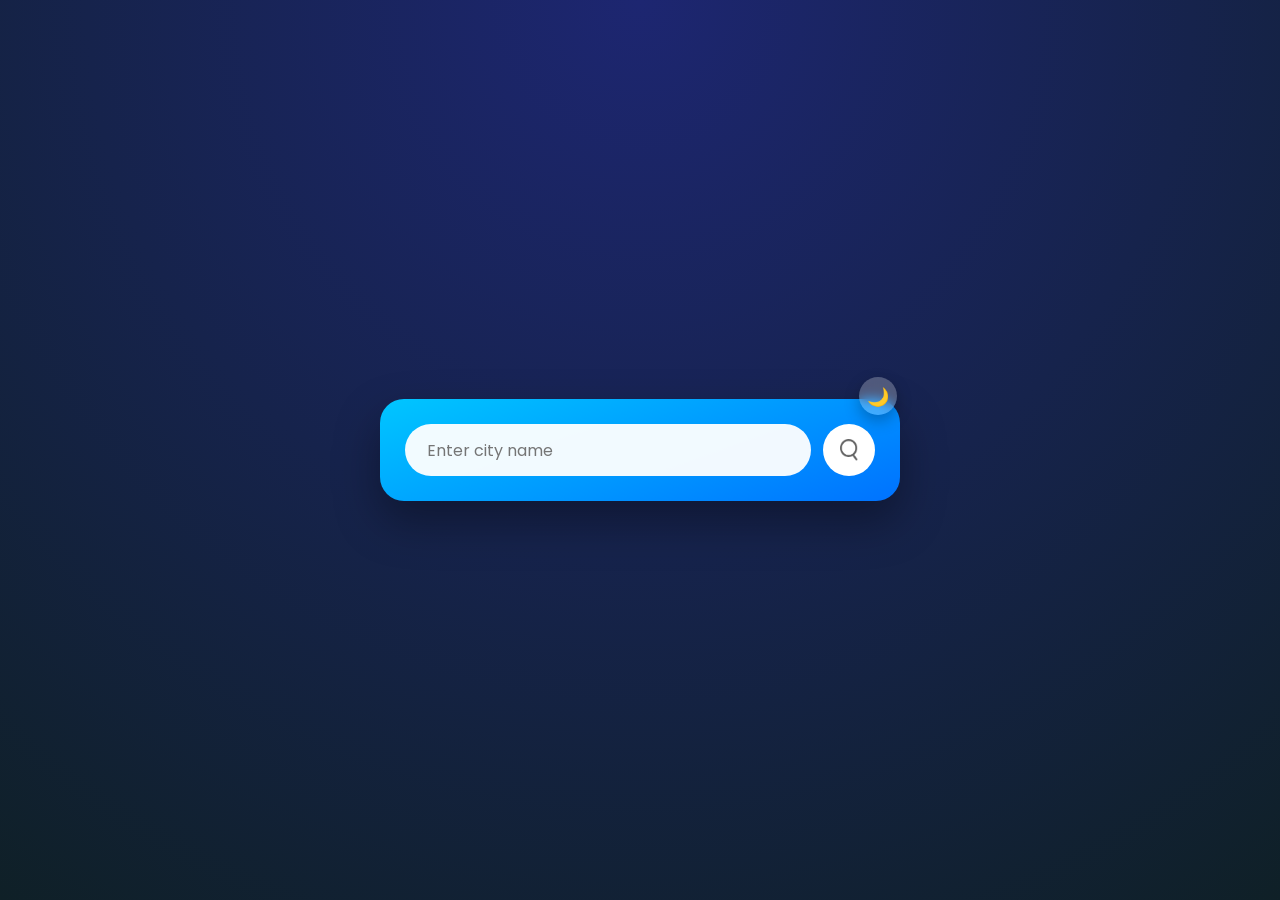
==== index.html @ 8cfaf107 "Update index.html" ====
<!DOCTYPE html>
<html lang="en">

<head>
    <meta charset="UTF-8">
    <meta name="viewport" content="width=device-width, initial-scale=1.0, maximum-scale=1.0, user-scalable=no">
    <title>Weather App</title>
    <link rel="stylesheet" href="style.css?v=56965">
</head>

<body>

    <div class="card">
        <div class="theme-toggle">🌙</div>

        <div class="search">
            <input type="text" placeholder="Enter city name" spellcheck="false">
            <button>
                <img src="images/search.png">
            </button>
        </div>

        <div class="error">
            <p>Invalid city name</p>
        </div>

        <div class="weather">
            <img src="images/rain.png" class="weather-icon">
            <h1 class="temp">22°C</h1>
            <h2 class="city">New York</h2>

            <div class="details">
                <div class="col">
                    <img src="images/humidity.png">
                    <div>
                        <p class="humidity">50%</p>
                        <p>Humidity</p>
                    </div>
                </div>

                <div class="col">
                    <img src="images/wind.png">
                    <div>
                        <p class="wind">15 km/h</p>
                        <p>Wind Speed</p>
                    </div>
                </div>
            </div>
        </div>
    </div>

    <script src="script.js?v=5"></script>

</body>


</html>
---- style.css ----
@import url("https://fonts.googleapis.com/css2?family=Poppins:wght@300;400;500;600;700&display=swap");

* {
  margin: 0;
  padding: 0;
  box-sizing: border-box;
  font-family: "Poppins", sans-serif;
}

:root {
  --bg-gradient: radial-gradient(circle at top, #1d2671, #0f2027);
  --card-bg: linear-gradient(160deg, #00c6ff, #0072ff);
  --text-color: #ffffff;
  --error-color: #ffdede;
}

body.light {
  --bg-gradient: linear-gradient(160deg, #fdfbfb, #ebedee);
  --card-bg: linear-gradient(160deg, #ffffff, #f1f5f9);
  --text-color: #222;
  --error-color: #e11d48;
}

body {
  min-height: 100vh;
  background: var(--bg-gradient);
  display: flex;
  align-items: center;
  justify-content: center;
  padding: 20px;
  transition: background 0.4s ease;
}

.card {
  position: relative;
  width: 100%;
  max-width: 420px;
  background: var(--card-bg);
  color: var(--text-color);
  border-radius: 24px;
  padding: 28px 24px 35px;
  text-align: center;
  box-shadow: 0 20px 45px rgba(0, 0, 0, 0.35);
  transition: transform 0.3s ease, background 0.4s ease;
}

.card:hover {
  transform: translateY(-4px);
}

.theme-toggle {
  position: absolute;
  top: -22px;
  right: 3px;

  width: 38px;
  height: 38px;
  border-radius: 50%;

  display: flex;
  align-items: center;
  justify-content: center;

  font-size: 18px;
  cursor: pointer;
  user-select: none;

  background: rgba(255, 255, 255, 0.25);
  backdrop-filter: blur(6px);
  box-shadow: 0 6px 15px rgba(0, 0, 0, 0.25);

  transition: all 0.3s ease;
}

.theme-toggle:hover {
  transform: scale(1.1);
}

.search {
  display: flex;
  gap: 12px;
}

.search input {
  flex: 1;
  height: 52px;
  border-radius: 30px;
  border: none;
  outline: none;
  padding: 0 22px;
  font-size: 16px;
  color: #333;
  background: rgba(255, 255, 255, 0.95);
}

.search button {
  height: 52px;
  width: 52px;
  min-width: 52px;
  min-height: 52px;
  border-radius: 50%;
  border: none;
  background: #ffffff;
  cursor: pointer;
  display: flex;
  align-items: center;
  justify-content: center;
  transition: all 0.3s ease;
  flex-shrink: 0;
}

.search button:hover {
  transform: scale(1.05);
}

.search button img {
  width: 18px;
}

.error {
  display: none;
  font-size: 14px;
  color: var(--error-color);
  margin-top: 12px;
  text-align: left;
}

.weather {
  display: none;
  margin-top: 25px;
}

.weather-icon {
  width: 140px;
  margin: 10px auto 15px;
  animation: float 3s ease-in-out infinite;
}

.weather h1 {
  font-size: clamp(48px, 8vw, 64px);
  font-weight: 600;
}

.weather h2 {
  font-size: clamp(24px, 5vw, 32px);
  font-weight: 400;
  margin-top: -6px;
}

.details {
  margin-top: 30px;
  display: flex;
  gap: 15px;
}

.col {
  flex: 1;
  background: rgba(255, 255, 255, 0.15);
  border-radius: 16px;
  padding: 12px;
  display: flex;
  align-items: center;
  gap: 10px;
  backdrop-filter: blur(6px);
}

.col img {
  width: 32px;
}

.humidity,
.wind {
  font-size: 20px;
  font-weight: 500;
}

@keyframes float {
  0% {
    transform: translateY(0);
  }
  50% {
    transform: translateY(-10px);
  }
  100% {
    transform: translateY(0);
  }
}

@media (max-width: 400px) {
  .card {
    padding: 18px 12px 25px;
  }

  .search input {
    height: 44px;
    font-size: 14px;
    padding: 0 12px;
  }

  .search button {
    height: 44px;
    width: 44px;
    min-height: 44px;
    min-width: 44px;
    flex-shrink: 0;
  }

  .weather-icon {
    width: 100px;
  }

  .weather h1 {
    font-size: 32px;
  }

  .weather h2 {
    font-size: 20px;
  }

  .col {
    flex: 1 1 100%;
    padding: 8px;
  }

  .humidity, .wind {
    font-size: 16px;
  }
}

@media (min-width: 600px) {
  .card {
    max-width: 480px;
    padding: 25px;
  }

  .weather-icon {
    width: 140px;
  }
}

@media (min-width: 992px) {
  .card {
    max-width: 520px;
  }

  .weather h1 {
    font-size: 72px;
  }

  .weather h2 {
    font-size: 36px;
  }
}
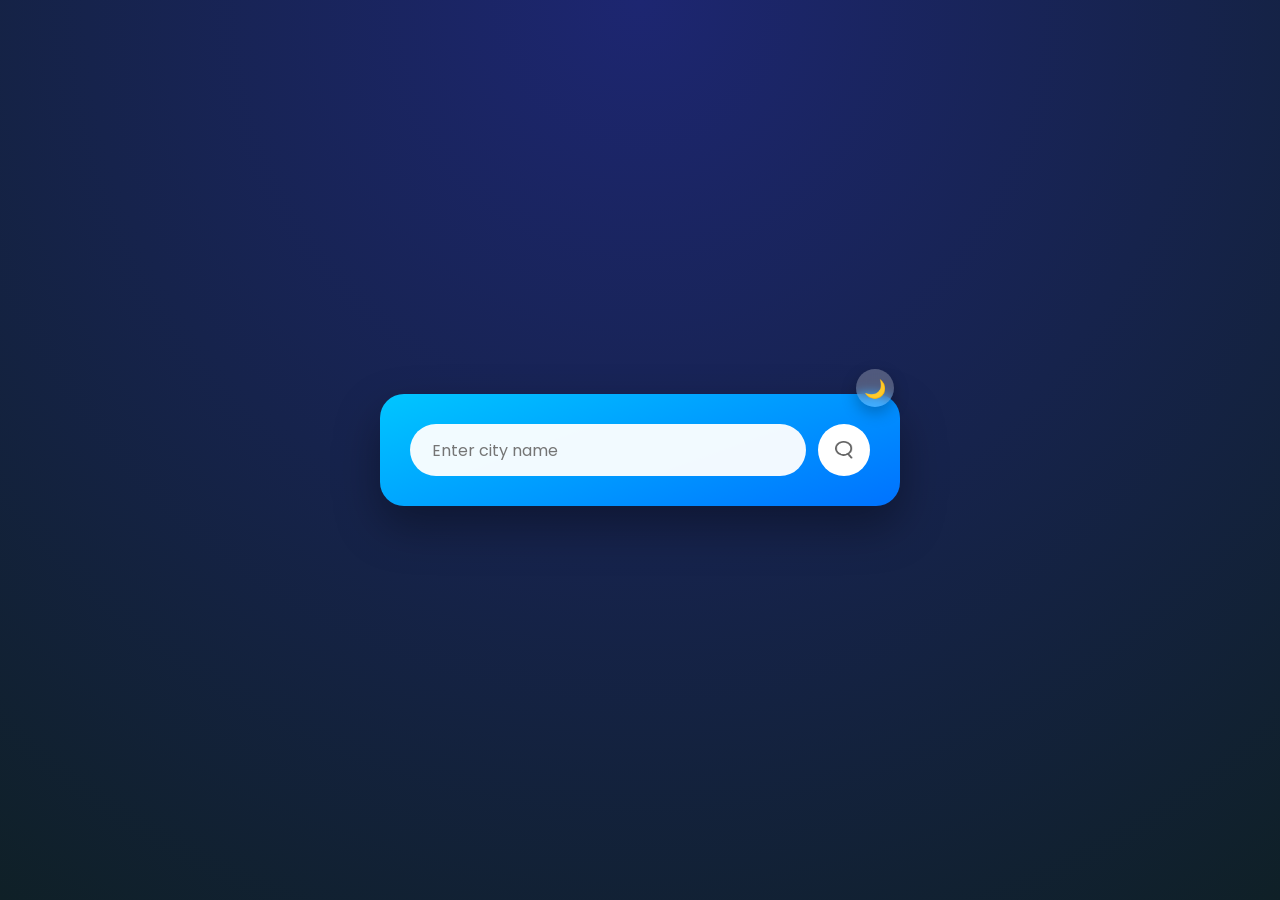
==== commit bc2d1709: "Update index.html" ====
--- a/index.html
+++ b/index.html
@@ -5,7 +5,7 @@
     <meta charset="UTF-8">
     <meta name="viewport" content="width=device-width, initial-scale=1.0, maximum-scale=1.0, user-scalable=no">
     <title>Weather App</title>
-    <link rel="stylesheet" href="style.css?v=56965">
+    <link rel="stylesheet" href="style.css?v=569656">
 </head>
 
 <body>
@@ -61,3 +61,4 @@
 
 
 
+
--- a/style.css
+++ b/style.css
@@ -29,7 +29,10 @@
   justify-content: center;
   padding: 20px;
   transition: background 0.4s ease;
-}
+
+  -webkit-text-size-adjust: 100%;
+}
+
 
 .card {
   position: relative;
@@ -48,10 +51,11 @@
   transform: translateY(-4px);
 }
 
+
 .theme-toggle {
   position: absolute;
-  top: -22px;
-  right: 3px;
+  top: -25px;
+  right: 6px;
 
   width: 38px;
   height: 38px;
@@ -68,8 +72,6 @@
   background: rgba(255, 255, 255, 0.25);
   backdrop-filter: blur(6px);
   box-shadow: 0 6px 15px rgba(0, 0, 0, 0.25);
-
-  transition: all 0.3s ease;
 }
 
 .theme-toggle:hover {
@@ -79,10 +81,12 @@
 .search {
   display: flex;
   gap: 12px;
+  width: 100%;
 }
 
 .search input {
   flex: 1;
+  min-width: 0;         
   height: 52px;
   border-radius: 30px;
   border: none;
@@ -94,28 +98,28 @@
 }
 
 .search button {
+  width: 52px;
   height: 52px;
-  width: 52px;
-  min-width: 52px;
-  min-height: 52px;
+  min-width: 52px;        
+  min-height: 52px;        
+  flex-shrink: 0;            
+
   border-radius: 50%;
   border: none;
   background: #ffffff;
   cursor: pointer;
+
   display: flex;
   align-items: center;
   justify-content: center;
-  transition: all 0.3s ease;
-  flex-shrink: 0;
-}
-
-.search button:hover {
-  transform: scale(1.05);
 }
 
 .search button img {
   width: 18px;
-}
+  height: 18px;              
+  display: block;            
+}
+
 
 .error {
   display: none;
@@ -125,6 +129,9 @@
   text-align: left;
 }
 
+/* =====================
+   WEATHER SECTION
+===================== */
 .weather {
   display: none;
   margin-top: 25px;
@@ -137,12 +144,12 @@
 }
 
 .weather h1 {
-  font-size: clamp(48px, 8vw, 64px);
+  font-size: clamp(42px, 9vw, 64px);
   font-weight: 600;
 }
 
 .weather h2 {
-  font-size: clamp(24px, 5vw, 32px);
+  font-size: clamp(20px, 6vw, 32px);
   font-weight: 400;
   margin-top: -6px;
 }
@@ -161,7 +168,6 @@
   display: flex;
   align-items: center;
   gap: 10px;
-  backdrop-filter: blur(6px);
 }
 
 .col img {
@@ -175,34 +181,27 @@
 }
 
 @keyframes float {
-  0% {
-    transform: translateY(0);
-  }
-  50% {
-    transform: translateY(-10px);
-  }
-  100% {
-    transform: translateY(0);
-  }
+  0% { transform: translateY(0); }
+  50% { transform: translateY(-10px); }
+  100% { transform: translateY(0); }
 }
 
 @media (max-width: 400px) {
   .card {
-    padding: 18px 12px 25px;
+    padding: 18px 14px 24px;
   }
 
   .search input {
     height: 44px;
     font-size: 14px;
-    padding: 0 12px;
+    padding: 0 14px;
   }
 
   .search button {
+    width: 44px;
     height: 44px;
-    width: 44px;
+    min-width: 44px;
     min-height: 44px;
-    min-width: 44px;
-    flex-shrink: 0;
   }
 
   .weather-icon {
@@ -217,26 +216,24 @@
     font-size: 20px;
   }
 
-  .col {
-    flex: 1 1 100%;
-    padding: 8px;
-  }
-
-  .humidity, .wind {
+  .details {
+    flex-direction: row; 
+  }
+
+  .humidity,
+  .wind {
     font-size: 16px;
   }
 }
+
 
 @media (min-width: 600px) {
   .card {
     max-width: 480px;
-    padding: 25px;
-  }
-
-  .weather-icon {
-    width: 140px;
-  }
-}
+    padding: 30px;
+  }
+}
+
 
 @media (min-width: 992px) {
   .card {
@@ -253,4 +250,3 @@
 }
 
 
-
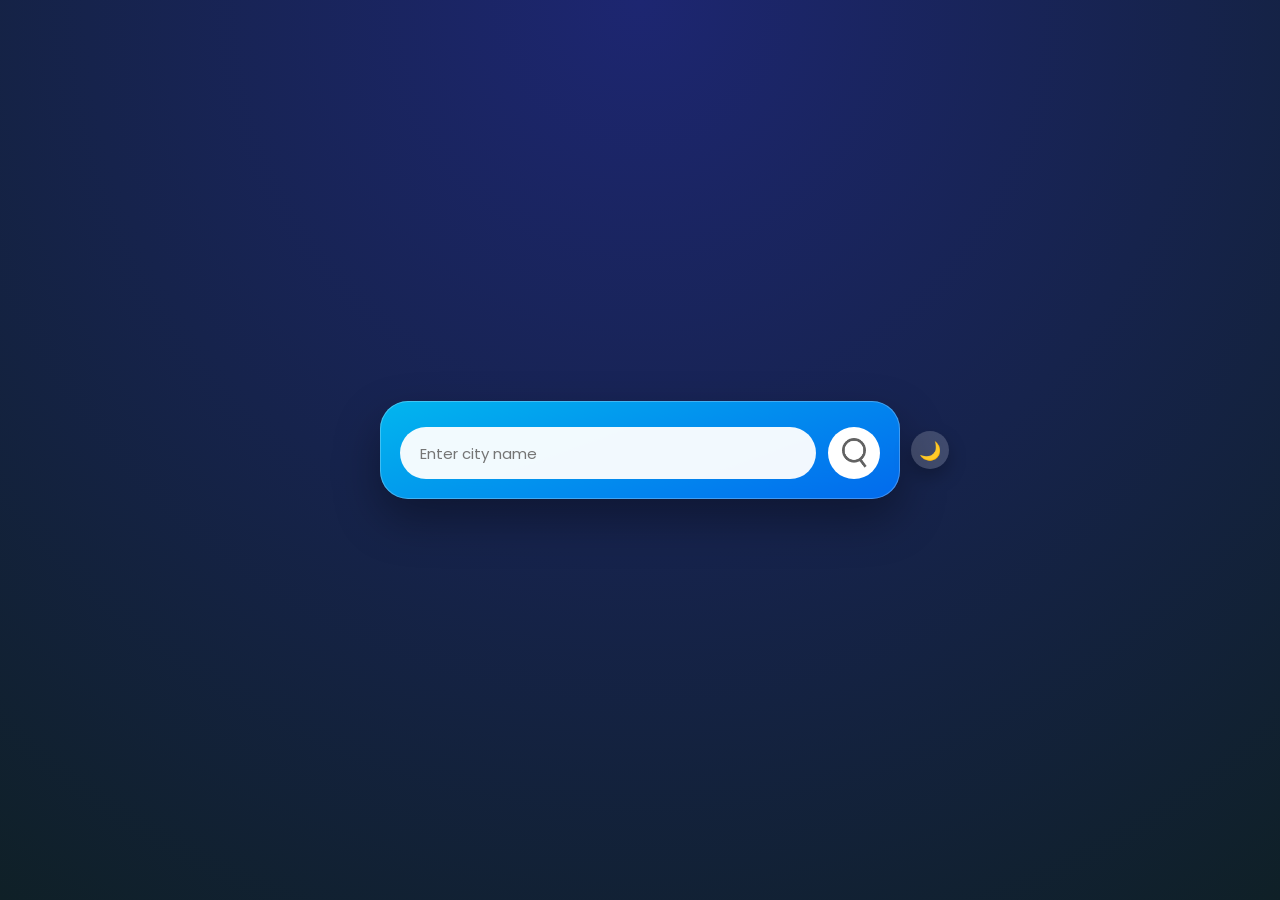
==== commit 66f663a3: "Update index.html" ====
--- a/index.html
+++ b/index.html
@@ -5,7 +5,7 @@
     <meta charset="UTF-8">
     <meta name="viewport" content="width=device-width, initial-scale=1.0, maximum-scale=1.0, user-scalable=no">
     <title>Weather App</title>
-    <link rel="stylesheet" href="style.css?v=569656">
+    <link rel="stylesheet" href="style.css">
 </head>
 
 <body>
@@ -16,7 +16,7 @@
         <div class="search">
             <input type="text" placeholder="Enter city name" spellcheck="false">
             <button>
-                <img src="images/search.png">
+                <img src="images/search.png" style="width: 25px;">
             </button>
         </div>
 
@@ -25,15 +25,19 @@
         </div>
 
         <div class="weather">
-            <img src="images/rain.png" class="weather-icon">
-            <h1 class="temp">22°C</h1>
-            <h2 class="city">New York</h2>
+            <img src="images/clear.png" class="weather-icon">
+
+            <h1 class="temp">--°C</h1>
+            <p class="feels-text">Feels like <span class="feels">--°C</span></p>
+
+            <h2 class="city">City</h2>
+            <p class="description">---</p>
 
             <div class="details">
                 <div class="col">
                     <img src="images/humidity.png">
                     <div>
-                        <p class="humidity">50%</p>
+                        <p class="humidity">--%</p>
                         <p>Humidity</p>
                     </div>
                 </div>
@@ -41,24 +45,39 @@
                 <div class="col">
                     <img src="images/wind.png">
                     <div>
-                        <p class="wind">15 km/h</p>
-                        <p>Wind Speed</p>
+                        <p class="wind">-- km/h</p>
+                        <p>Wind</p>
                     </div>
+                </div>
+            </div>
+
+            <!-- EXTRA DETAILS -->
+            <div class="extra-details">
+                <div class="row">
+                    <span>Min / Max</span>
+                    <span class="minmax">-- / --</span>
+                </div>
+                <div class="row">
+                    <span>Pressure</span>
+                    <span class="pressure">-- hPa</span>
+                </div>
+                <div class="row">
+                    <span>Visibility</span>
+                    <span class="visibility">-- km</span>
+                </div>
+                <div class="row">
+                    <span>Sunrise</span>
+                    <span class="sunrise">--</span>
+                </div>
+                <div class="row">
+                    <span>Sunset</span>
+                    <span class="sunset">--</span>
                 </div>
             </div>
         </div>
     </div>
 
-    <script src="script.js?v=5"></script>
-
+    <script src="script.js"></script>
 </body>
 
-
 </html>
-
-
-
-
-
-
-
--- a/style.css
+++ b/style.css
@@ -9,244 +9,302 @@
 
 :root {
   --bg-gradient: radial-gradient(circle at top, #1d2671, #0f2027);
-  --card-bg: linear-gradient(160deg, #00c6ff, #0072ff);
+  --card-bg: linear-gradient(
+    160deg,
+    rgba(0, 198, 255, 0.9),
+    rgba(0, 114, 255, 0.9)
+  );
+  --glass-bg: rgba(255, 255, 255, 0.18);
   --text-color: #ffffff;
-  --error-color: #ffdede;
+  --muted-text: rgba(255, 255, 255, 0.75);
+  --border-glass: rgba(255, 255, 255, 0.25);
 }
 
 body.light {
   --bg-gradient: linear-gradient(160deg, #fdfbfb, #ebedee);
   --card-bg: linear-gradient(160deg, #ffffff, #f1f5f9);
+  --glass-bg: rgba(0, 0, 0, 0.05);
   --text-color: #222;
-  --error-color: #e11d48;
+  --muted-text: #555;
+  --border-glass: rgba(0, 0, 0, 0.1);
 }
 
 body {
   min-height: 100vh;
+  height: 100vh;
   background: var(--bg-gradient);
   display: flex;
   align-items: center;
   justify-content: center;
-  padding: 20px;
-  transition: background 0.4s ease;
-
-  -webkit-text-size-adjust: 100%;
-}
-
+  padding: 16px;
+  transition: background 0.5s ease;
+}
 
 .card {
-  position: relative;
   width: 100%;
   max-width: 420px;
+  max-height: calc(100vh - 40px);
   background: var(--card-bg);
   color: var(--text-color);
-  border-radius: 24px;
-  padding: 28px 24px 35px;
-  text-align: center;
-  box-shadow: 0 20px 45px rgba(0, 0, 0, 0.35);
-  transition: transform 0.3s ease, background 0.4s ease;
-}
-
-.card:hover {
-  transform: translateY(-4px);
-}
-
+  border-radius: 28px;
+  padding: clamp(18px, 2.2vh, 26px);
+  position: relative;
+  box-shadow: 0 20px 45px rgba(0, 0, 0, 0.35),
+    inset 0 0 0 1px var(--border-glass);
+  backdrop-filter: blur(14px);
+  animation: scaleIn 0.6s ease;
+}
+
+@media (hover: hover) {
+  .card:hover {
+    transform: translateY(-6px);
+    transition: transform 0.3s ease;
+  }
+}
 
 .theme-toggle {
   position: absolute;
-  top: -25px;
-  right: 6px;
+  top: 50%;
+  right: -49px;
 
   width: 38px;
   height: 38px;
   border-radius: 50%;
 
+  background: var(--glass-bg);
+  color: var(--text-color);
+
   display: flex;
   align-items: center;
   justify-content: center;
 
   font-size: 18px;
   cursor: pointer;
-  user-select: none;
-
-  background: rgba(255, 255, 255, 0.25);
-  backdrop-filter: blur(6px);
-  box-shadow: 0 6px 15px rgba(0, 0, 0, 0.25);
+
+  backdrop-filter: blur(8px);
+  box-shadow: 0 8px 18px rgba(0, 0, 0, 0.25);
+
+  transform: translateY(-50%);
+  transition: transform 0.3s ease, background 0.3s ease;
 }
 
 .theme-toggle:hover {
-  transform: scale(1.1);
+  transform: translateY(-50%) scale(1.1);
 }
 
 .search {
   display: flex;
   gap: 12px;
-  width: 100%;
+  margin-top: 6px;
 }
 
 .search input {
   flex: 1;
-  min-width: 0;         
   height: 52px;
   border-radius: 30px;
   border: none;
   outline: none;
-  padding: 0 22px;
-  font-size: 16px;
-  color: #333;
+  padding: 0 20px;
+  font-size: 15px;
   background: rgba(255, 255, 255, 0.95);
+  transition: box-shadow 0.3s ease;
+}
+
+.search input:focus {
+  box-shadow: 0 0 0 3px rgba(0, 198, 255, 0.35);
 }
 
 .search button {
   width: 52px;
   height: 52px;
-  min-width: 52px;        
-  min-height: 52px;        
-  flex-shrink: 0;            
-
   border-radius: 50%;
   border: none;
-  background: #ffffff;
+  background: white;
   cursor: pointer;
-
   display: flex;
   align-items: center;
   justify-content: center;
-}
-
-.search button img {
-  width: 18px;
-  height: 18px;              
-  display: block;            
-}
-
+  transition: transform 0.25s ease, box-shadow 0.25s ease;
+}
+
+.search button:hover {
+  transform: scale(1.1);
+  box-shadow: 0 8px 18px rgba(0, 0, 0, 0.25);
+}
 
 .error {
   display: none;
+  margin-top: 12px;
   font-size: 14px;
-  color: var(--error-color);
-  margin-top: 12px;
-  text-align: left;
-}
-
-/* =====================
-   WEATHER SECTION
-===================== */
+  color: #ffdede;
+  animation: shake 0.35s ease;
+}
+
 .weather {
   display: none;
-  margin-top: 25px;
+  margin-top: clamp(14px, 2vh, 22px);
+  animation: fadeUp 0.6s ease;
 }
 
 .weather-icon {
-  width: 140px;
-  margin: 10px auto 15px;
+  width: 130px;
+  margin: 6px auto 10px;
   animation: float 3s ease-in-out infinite;
 }
 
-.weather h1 {
-  font-size: clamp(42px, 9vw, 64px);
+.temp {
+  font-size: clamp(40px, 8.5vh, 60px);
   font-weight: 600;
 }
 
-.weather h2 {
-  font-size: clamp(20px, 6vw, 32px);
-  font-weight: 400;
-  margin-top: -6px;
+.feels-text {
+  font-size: 14px;
+  color: var(--muted-text);
+}
+
+.city {
+  font-size: clamp(20px, 4vh, 28px);
+  margin-top: 4px;
+}
+
+.description {
+  font-size: 14px;
+  text-transform: capitalize;
+  color: var(--muted-text);
 }
 
 .details {
-  margin-top: 30px;
-  display: flex;
-  gap: 15px;
+  display: flex;
+  margin-top: clamp(16px, 2vh, 22px);
+  gap: 10px;
 }
 
 .col {
   flex: 1;
-  background: rgba(255, 255, 255, 0.15);
-  border-radius: 16px;
+  background: var(--glass-bg);
+  border-radius: 18px;
   padding: 12px;
   display: flex;
   align-items: center;
   gap: 10px;
+  backdrop-filter: blur(8px);
+  transition: transform 0.25s ease;
+}
+
+.col:hover {
+  transform: translateY(-4px);
 }
 
 .col img {
-  width: 32px;
-}
-
-.humidity,
-.wind {
-  font-size: 20px;
-  font-weight: 500;
+  width: 30px;
+}
+
+.extra-details {
+  margin-top: clamp(12px, 2vh, 18px);
+  padding: clamp(10px, 1.8vh, 14px);
+  background: var(--glass-bg);
+  border-radius: 20px;
+  backdrop-filter: blur(10px);
+}
+
+.extra-details .row {
+  display: flex;
+  justify-content: space-between;
+  font-size: 14px;
+  padding: 6px 0;
+  border-bottom: 1px solid var(--border-glass);
+}
+
+.extra-details .row:last-child {
+  border-bottom: none;
+}
+
+.feels-text,
+.description,
+.extra-details .row {
+  font-size: clamp(12px, 1.8vh, 14px);
 }
 
 @keyframes float {
-  0% { transform: translateY(0); }
-  50% { transform: translateY(-10px); }
-  100% { transform: translateY(0); }
-}
-
-@media (max-width: 400px) {
+  0% {
+    transform: translateY(0);
+  }
+  50% {
+    transform: translateY(-10px);
+  }
+  100% {
+    transform: translateY(0);
+  }
+}
+
+@keyframes fadeUp {
+  from {
+    opacity: 0;
+    transform: translateY(18px);
+  }
+  to {
+    opacity: 1;
+    transform: translateY(0);
+  }
+}
+
+@keyframes scaleIn {
+  from {
+    opacity: 0;
+    transform: scale(0.94);
+  }
+  to {
+    opacity: 1;
+    transform: scale(1);
+  }
+}
+
+@keyframes shake {
+  0% {
+    transform: translateX(0);
+  }
+  25% {
+    transform: translateX(-4px);
+  }
+  50% {
+    transform: translateX(4px);
+  }
+  75% {
+    transform: translateX(-4px);
+  }
+  100% {
+    transform: translateX(0);
+  }
+}
+
+@media (max-width: 420px) {
   .card {
-    padding: 18px 14px 24px;
+    padding: 20px 16px 24px;
   }
 
   .search input {
-    height: 44px;
+    height: 46px;
     font-size: 14px;
-    padding: 0 14px;
   }
 
   .search button {
-    width: 44px;
-    height: 44px;
-    min-width: 44px;
-    min-height: 44px;
+    width: 46px;
+    height: 46px;
   }
 
   .weather-icon {
-    width: 100px;
-  }
-
-  .weather h1 {
-    font-size: 32px;
-  }
-
-  .weather h2 {
-    font-size: 20px;
-  }
-
-  .details {
-    flex-direction: row; 
-  }
-
-  .humidity,
-  .wind {
-    font-size: 16px;
-  }
-}
-
-
-@media (min-width: 600px) {
+    width: clamp(95px, 18vh, 130px);
+  }
+}
+
+@media (min-width: 768px) {
   .card {
     max-width: 480px;
-    padding: 30px;
-  }
-}
-
-
-@media (min-width: 992px) {
+  }
+}
+
+@media (min-width: 1024px) {
   .card {
     max-width: 520px;
   }
-
-  .weather h1 {
-    font-size: 72px;
-  }
-
-  .weather h2 {
-    font-size: 36px;
-  }
-}
-
-
+}
